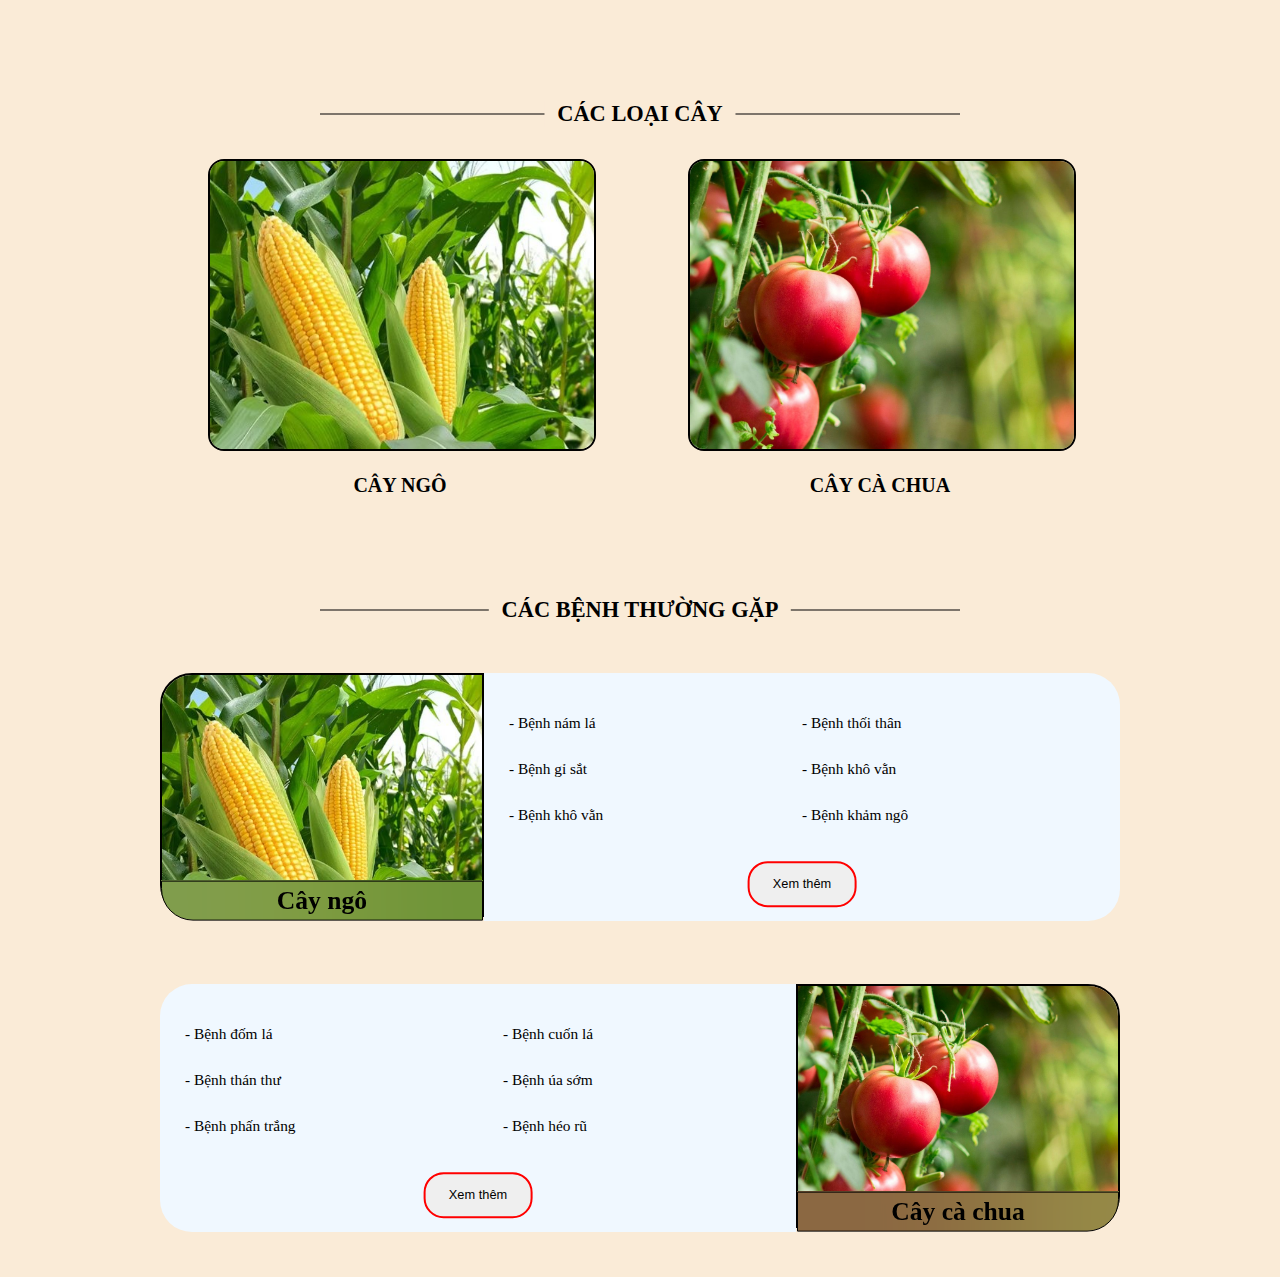
==== function/dictionary.html @ b1fa2b49 "first commit" ====
<!DOCTYPE html>
<html lang="en">
<head>
    <meta charset="UTF-8">
    <meta name="viewport" content="width=device-width, initial-scale=1.0">
    <link rel="stylesheet" href="dictionary.css">
    <script src="dictionary.js"></script>
</head>
<body>
    <div style="width: 1vw; height: 64px;"></div>

    <div class=" part">
        <div class=" partname">
            <hr>
            <p>Các loại cây</p>
        </div>
        <div class="gallery">
            <div class="img_item">
                <img src="../img/dictionary/corn.jpg" alt=""> <a class="name_img"> Cây ngô </a>
            </div>            
            <div class="img_item">
                <img src="../img/dictionary/tomato.jpg" alt=""> <a class="name_img"> Cây cà chua </a>
            </div>
        </div>
    </div>

    <div class=" part">
        <div class="partname">
            <hr>
            <p>Các bệnh thường gặp</p>
        </div>

        <div class="part">
            <div class="disease">
                <div class="plant">
                    <img class="disease_img right" src="../img/dictionary/corn.jpg" alt="" srcset="">
                    <p class="plant_name right">Cây ngô</p>
                </div>
                
                <div class="disease_name">
                    <ul class="right_left disease_items">
                        <li><a href="">Bệnh nám lá</a></li>
                        <li><a href="">Bệnh gỉ sắt</a></li>
                        <li><a href="">Bệnh khô vằn</a></li>
                    </ul>
                    <ul class="right_right disease_items">
                        <li><a href="">Bệnh thối thân</a></li>
                        <li><a href="">Bệnh khô vằn</a></li>
                        <li><a href="">Bệnh khảm ngô</a></li>
                    </ul>
                    
                    <button type="submit">Xem thêm</button>
                </div>
            </div>
        </div>

        

        <div class="part">
            <div class="disease">
                <div class="disease_name">
                    <ul class="left_left disease_items">
                        <li><a href="">Bệnh đốm lá</a></li>
                        <li><a href="">Bệnh thán thư</a></li>
                        <li><a href="">Bệnh phấn trắng</a></li>
                    </ul>
                    <ul class="left_right disease_items">
                        <li><a href="">Bệnh cuốn lá</a></li>
                        <li><a href="">Bệnh úa sớm</a></li>
                        <li><a href="">Bệnh héo rũ</a></li>
                    </ul>

                    <button type="submit">Xem thêm</button>
                </div>

                <div class="plant">
                    <img class="disease_img left" src="../img/dictionary/tomato.jpg" alt="" srcset="">
                    <p class="plant_name left">Cây cà chua</p>
                </div>
            </div>
        </div>
    </div>
    <div style="width: 1vw; height: 5vh;"></div>
    <script src="dictionary.js"></script>
</body>
</html>
---- function/dictionary.css ----
:root {
    --partbg: antiquewhite;
}
  
*{
    padding: 0;
    margin: 0;
}

body{
    height: 100vh;
    width: 100%;
    background-color: var(--partbg);
}

.part{
    width: 75vw;
    margin: 0 auto;
    margin-top: 0px;
    display: flex;
    flex-direction: column;
    height: auto;
    position: relative;
}


.partname {
    display: flex;
    margin-top: 50px;
    position: relative;
}
  
.partname hr {
    height: 1px;
    width: 50vw;
    background-color: black;
    border: none;
    position: absolute;
    left: 50%;
    transform: translate(-50%, -50%);
}
  
.partname p {
    position: absolute;
    left: 50%;
    transform: translate(-50%, -50%);
    background-color: var(--partbg);
    padding: 0 1vw;
    font-size: clamp(20px, 1.75vw, 35px);
    font-weight: 900;
    text-transform: uppercase;
}


.gallery{
    margin: 5vh auto;
    display: flex;
    flex-wrap: wrap;
    justify-content: space-around;
    width: 75vw;
}

.gallery img {
    border-radius: 16px;
    border: 2px solid black;
    width: 100%;
}

.img_item{
    text-align: center;
    width: 40%;
}

.gallery a{
    font-size: clamp(20px, 1.2vw, 35px);
    font-weight: 900;
    text-transform: uppercase;
    margin: auto;
    padding: 3px;
    color: black;
}

.name_img{
    z-index: 100;
    bottom: 0%;
}

.disease{
    margin: 7vh 0 0 0 ;
    display: flex;
    flex-direction: row;
}

.plant{
    position: relative;
}

.plant_name{
    font-size: clamp(24px, 2vw, 35px);
    position: absolute;
    left: 50%;
    transform: translate(-50%, -100%);
    backdrop-filter: blur(100px);
    font-weight: bolder;
    width: 25vw;
    text-align: center;
    line-height: 1.5;
    border: 1px solid black;
}

.disease_name{
    flex: 6;
    display: flex;
    width: 30vw;
    font-size: clamp(12px, 1.2vw, 30px);
    position: relative;
}

.left_left{
    flex: 1;
    padding-left: 25px;
    background-color: aliceblue;
    border-bottom-left-radius: 32px;
    border-top-left-radius: 32px;
}

.left_right{
    flex: 1;
    padding-left: 25px;
    background-color: aliceblue;
}

.right_left{
    flex: 1;
    padding-left: 25px;
    background-color: aliceblue;
}

.right_right{
    flex: 1;
    padding-right: 25px;
    background-color: aliceblue;
    border-bottom-right-radius: 32px;
    border-top-right-radius: 32px;
}

.disease_items{
    padding-top: 3vh;
}

.disease_img{
    width: 25vw;
    flex: 4;
    border: 2px solid black;
}

img.left{
    border-top-right-radius: 32px;
    border-bottom-right-radius: 32px;
}

img.right{
    border-top-left-radius: 32px;
    border-bottom-left-radius: 32px;
}

p.left{
    border-bottom-right-radius: 32px;
}

p.right{
    border-bottom-left-radius: 32px;
}

.disease ul {
    list-style-type: none; /* Loại bỏ các dấu đầu dòng mặc định */
}
  
.disease ul li:before {
    content: "- "; /* Thêm dấu gạch ngang trước mỗi mục */
}

a {
    text-decoration: none; /* Loại bỏ gạch chân mặc định của liên kết */
    color: inherit; /* Giữ nguyên màu chữ mặc định */
    line-height: 3;

}

a:hover{
    font-size: clamp(15px, calc(1.2vw + 3px), 35px);
    font-weight: bolder;
}

button{
    padding: 1.5vh 1.5vw;
    border-radius: 20px;
    border: 2px solid red;
    font-size: clamp(10px, 1vw, 25px);
    width: 8.5vw;
    margin: 0 auto;
    position: absolute;
    left: 50%;
    bottom: 0%;
    transform: translate(-50%, -30%);
}

button:hover {
    filter: drop-shadow(0.2vh 0.2vw 1px red);
    margin-top: 0.5vh;
    font-weight: bolder;
}

.overlay {
    position: fixed;
    top: 64vx;
    left: 0;
    right: 0;
    bottom: 0;
    width: 75vw;
    height: 100%;
    background-color: rgba(0, 0, 0, 0.5);
    display: flex;
    align-items: center;
    justify-content: center;
    z-index: 9999;
    margin: auto;
}

/* .content {
    background-color: #fff;
    padding: 20px;
} */
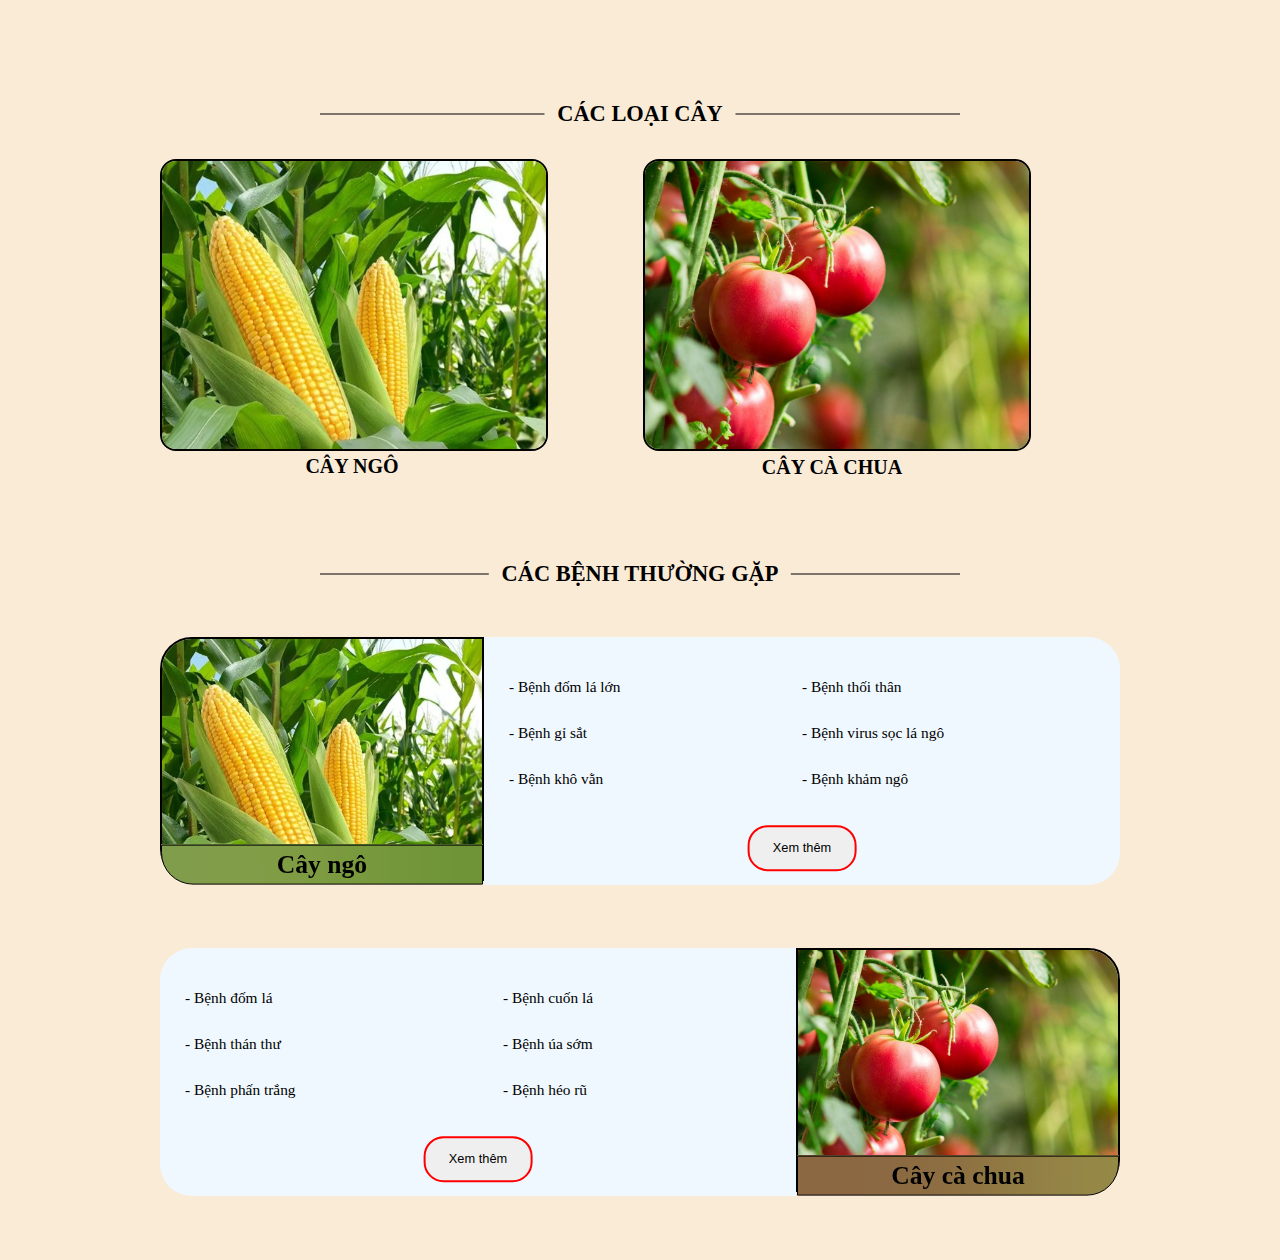
==== commit 887c85ce: "update" ====
--- a/function/dictionary.html
+++ b/function/dictionary.html
@@ -4,7 +4,6 @@
     <meta charset="UTF-8">
     <meta name="viewport" content="width=device-width, initial-scale=1.0">
     <link rel="stylesheet" href="dictionary.css">
-    <script src="dictionary.js"></script>
 </head>
 <body>
     <div style="width: 1vw; height: 64px;"></div>
@@ -16,10 +15,10 @@
         </div>
         <div class="gallery">
             <div class="img_item">
-                <img src="../img/dictionary/corn.jpg" alt=""> <a class="name_img"> Cây ngô </a>
+                <img src="../img/dictionary/corn.jpg" alt=""> <a class="name_img"> Cây ngô 
             </div>            
             <div class="img_item">
-                <img src="../img/dictionary/tomato.jpg" alt=""> <a class="name_img"> Cây cà chua </a>
+                <img src="../img/dictionary/tomato.jpg" alt=""> <a class="name_img"> Cây cà chua 
             </div>
         </div>
     </div>
@@ -39,17 +38,17 @@
                 
                 <div class="disease_name">
                     <ul class="right_left disease_items">
-                        <li><a href="">Bệnh nám lá</a></li>
-                        <li><a href="">Bệnh gỉ sắt</a></li>
-                        <li><a href="">Bệnh khô vằn</a></li>
+                        <li onclick="showmore()">Bệnh đốm lá lớn</li>
+                        <li onclick="showmore()">Bệnh gỉ sắt</li>
+                        <li onclick="showmore()">Bệnh khô vằn</li>
                     </ul>
                     <ul class="right_right disease_items">
-                        <li><a href="">Bệnh thối thân</a></li>
-                        <li><a href="">Bệnh khô vằn</a></li>
-                        <li><a href="">Bệnh khảm ngô</a></li>
+                        <li onclick="showmore()">Bệnh thối thân</li>
+                        <li onclick="showmore()">Bệnh virus sọc lá ngô</li>
+                        <li onclick="showmore()">Bệnh khảm ngô</li>
                     </ul>
                     
-                    <button type="submit">Xem thêm</button>
+                    <button type="submit" onclick="showmore()">Xem thêm</button>
                 </div>
             </div>
         </div>
@@ -60,17 +59,17 @@
             <div class="disease">
                 <div class="disease_name">
                     <ul class="left_left disease_items">
-                        <li><a href="">Bệnh đốm lá</a></li>
-                        <li><a href="">Bệnh thán thư</a></li>
-                        <li><a href="">Bệnh phấn trắng</a></li>
+                        <li onclick="showmore()">Bệnh đốm lá</li>
+                        <li onclick="showmore()">Bệnh thán thư</li>
+                        <li onclick="showmore()">Bệnh phấn trắng</li>
                     </ul>
                     <ul class="left_right disease_items">
-                        <li><a href="">Bệnh cuốn lá</a></li>
-                        <li><a href="">Bệnh úa sớm</a></li>
-                        <li><a href="">Bệnh héo rũ</a></li>
+                        <li onclick="showmore()">Bệnh cuốn lá</li>
+                        <li onclick="showmore()">Bệnh úa sớm</li>
+                        <li onclick="showmore()">Bệnh héo rũ</li>
                     </ul>
 
-                    <button type="submit">Xem thêm</button>
+                    <button type="submit" onclick="showmore()">Xem thêm</button>
                 </div>
 
                 <div class="plant">
@@ -80,7 +79,275 @@
             </div>
         </div>
     </div>
-    <div style="width: 1vw; height: 5vh;"></div>
+
+    <div class="showmore" id="show">
+        <img src="../img/logo.png" onclick="closeShow()" class="close" alt="" srcset="">
+        
+        <div class="show_part">
+            <p><strong><big>Cây Ngô</big></strong></p>
+            <div class="tomato">
+                <div class="left_p">
+                </div>
+                <div class="right_p">
+                   <div class="sc">
+                        <img id="sm_img" src="../img/bg_view.jpg">
+
+                        <div>
+                            <p class="d_name">Bệnh đốm lá lớn</p>
+                        
+                            <span class="mesure">
+    
+                                *Tác nhân gây bệnh
+                                
+                                Bệnh do nấm  Helminthosporium   turcicum  gây ra
+                                <br>
+                                
+                                *Biện pháp phòng trừ <br>
+                                
+                                – Luân canh trồng ngô với cây họ đậu.<br>
+                                
+                                – Dùng giống ngô chống bệnh<br>
+                                
+                                – Thu gom tàn dư cây ngô rồi đưa ra khỏi ruộng tiêu huỷ.
+                            </span>
+                        </div>
+                   </div>
+
+                   <div class="sc">
+                        <img id="sm_img" src="../img/bg_view.jpg">
+
+                        <div>
+                            <p class="d_name">Bệnh gỉ sắt</p>
+                    
+                            <span class="mesure">
+                                
+                                *Tác nhân gây bệnh
+                                
+                                Bệnh do nấm Puccinia maydis  gây ra.
+                                <br>
+                                *Biện pháp phòng trừ
+                                <br>
+                                – Vệ sinh đồng ruộng, tiêu diệt nguồn bệnh. Tăng cường thâm canh.
+                                <br>
+                                – Dùng thuốc trừ nấm: New Kasuran; Dithane; Anvil; Kumulus; Cavil; Tilvil; Vectra; Copper – zin C…
+                            </span> 
+                        </div>
+                   </div>
+
+                   <div class="sc">
+                        <img id="sm_img" src="../img/bg_view.jpg">
+
+                        <div>
+                            <p class="d_name">Bệnh khô vằn</p>
+                    
+                            <span class="mesure">
+                            
+                                * Triệu chứng bệnh
+                                
+                                Bệnh hại trên các bộ phận phiến lá, bẹ lá, thân và bắp ngô tạo ra các vết bệnh lớn màu xám tro, loang lổ đốm vằn da hổ, hình dạng bất định như dạng đám mây. Vết bệnh lan từ các bộ phận phía gốc cây lên tới áo bắp và bắp ngô, bông cờ làm cây, lá úa vàng tàn lụi, khô chết bắp thối khô. Vết bệnh khô vằn ngô cũng tương tự vết bệnh khô vằn hại trên lúa.
+                                <br>
+                                *Nguyên nhân gây bệnh
+                                <br>
+                                Bệnh do nấm Rhizoctonia solani Kuhn gây ra.
+                                
+                                <br>
+                                *Biện pháp phòng trừ
+                                <br>
+                                Khi bệnh xuất hiện có thể phun thuốc Validacin 5SL (1,5 l/ha); Tilt super 300ND 0,1% ( 0,4 l/ha); Rovral 50WP – 0,2% (1,5 kg/ha). Phun 2 – 3 lần cách nhau 10 ngày, kết hợp tỉa bóc lá bệnh khô chết trên cây.
+                            </span>
+                        </div>
+                   </div>
+
+                   <div class="sc">
+
+                    <img id="sm_img" src="../img/bg_view.jpg">
+
+                    <div>
+                      <p class="d_name">Bệnh thối thân</p>
+                  
+                      <span class="mesure">*Triệu chứng
+                          <br>
+                          – Bệnh làm thối phần trên của thân và gây ra các vết bệnh trên lá.
+                          <br>
+                          – Trên lá, ban đầu vết bệnh ươn ướt như giọt dầu, về sau  phần giữa vết bệnh khô, nhưng chung quanh vẫn còn một viền màu nhạt, sau tạo thành vết bệnh trên lá dài, kích thước rất khác nhau, cuối cùng lá bị bệnh rách theo chiều dọc và tướp ra.
+                          <br>
+                          
+                          *Tác nhân gây bệnh
+                          <br>
+                          – Bệnh do vi khuẩn Pseudomonas alboprecipitanas Rosen gây ra
+                          <br>
+                          
+                          *Biện pháp phòng trừ
+                          <br>
+                          – Sau thu hoạch dọn sạch tàn dư cây trồng đem ra khỏi ruộng và tiêu huỷ
+                          <br>
+                          
+                          – Dùng một số loại thuốc trừ vi khuẩn đặc hiệu phun trừ bệnh trên ngô theo chỉ dẫn.
+                      </span>
+                    </div>
+                   </div>
+
+                  <div class="sc">
+                    <img id="sm_img" src="../img/bg_view.jpg">
+
+                    <div>
+                        <p class="d_name">Bệnh virus sọc lá ngô</p>
+                
+                        <span class="mesure">*Đặc điểm nhận biết
+
+                            – Trên lá, các vệt bệnh màu vàng và vàng sáng, nằm rải rác trên khắp bề mặt phiến lá. Toàn bộ phiến lá chuyển thành mầu xanh đậm hơn các cây khoẻ. Khi ngô già các vùng bị bệnh chuyển thành màu nâu hoặc có màu đỏ, chết từng đám. Vào cuối giai đoạn sinh trưởng của ngô trên tất cả các lá ngô đều có các vết sọc. Triệu chứng điển hình là các gân lá ở mặt dưới dày lên. Trên rễ các cây bị bệnh nặng xuất hiện các đám tế bào bị chết dài vào khoảng 1 cm, toàn bộ hệ thống các rễ yếu đi. Các rễ con bị chết sớm
+                            <br>
+                            *Tác nhân gây bệnh
+                            <br>
+                            – Bệnh do virus Maize streak gây nên. Virus gây bệnh truyền bệnh chủ yếu bằng con đường môi giới là các loại rầy  Calligypona pellucida, C.marginata, C.propinqua…Virus phát triển mạnh trong điều kiện nhiệt độ từ 17 – 24oC.
+                            <br>
+                            *Biện pháp phòng trừ:
+                            <br>
+                            – Dùng giống chống bệnh
+                            <br>
+                            – Gieo ngô đúng thời vụ
+                            <br>
+                            – Phun thuốc trừ môi giới truyền bệnh bằng các loại thuốc đặc hiệu: Cypermethrin, Dimethoate, Nereistoxyn, …
+                        </span>
+                    </div>
+                  </div>
+
+                   <div class="sc">
+                    <img id="sm_img" src="../img/bg_view.jpg">
+
+                    <div>
+                        <p class="d_name">Bệnh khảm ngô</p>
+                    
+                            <span class="mesure">*Triệu chứng
+
+                                Ở gốc lá có các chấm màu đậm xen lẫn với màu nhạt, sau đó hoà hợp với nhau thành từng vết dọc theo phiến lá, lá bệnh chuyển dần sang màu vàng, về sau ở ria và đỉnh lá có pha sắc đỏ, màu đỏ dần hiện rõ lên. Cây thấp, lá co ngắn, có hiện tượng khảm đặc biệt rõ ở lá non và lá bánh tẻ. Bệnh sớm và nặng làm cho bắp bé đi, không có hạt hoặc rất ít hạt.
+                                <br>
+                                *Tác nhân gây bệnh: Bệnh do virus Maize dwarf mosaic gây ra
+                                <br>
+                                *Biện pháp phòng trừ
+                                <br>
+                                – Chọn cây sạch bệnh để lấy hạt làm giống
+                                <br>
+                                – Diệt côn trùng môi giới truyền bệnh (rệp)
+                                <br>
+                                – Vệ sinh đồng ruộng, làm sạch cỏ dại, thâm canh cây ngô.
+                            </span>
+                    </div>
+                   </div>
+
+                </div>
+            </div>
+        </div>
+
+        <div class="show_part">
+            <p>Cây Cà chua</p>
+            <div class="tomato">
+                <div class="left_p">
+                </div>
+                <div class="right_p">
+                   <div class="sc">
+                    <img id="sm_img" src="../img/bg_view.jpg">
+
+                    <div>
+                        <p class="d_name">Bệnh đốm lá</p>
+                
+                    <span class="mesure">Bệnh đốm lá là loại bệnh do vi khuẩn Septoria lycopersici gây ra.
+                        <br>
+                        Biện pháp phòng trừ:
+                        <br>
+                        Loại bỏ tất cả các lá bị nhiễm bệnh ngay khi bạn nhìn thấy chúng và sau đó phun các phần còn lại của cây bằng thuốc diệt nấm hữu cơ dựa trên đồng hoặc kali bicacbonat.
+                    </span>
+                    </div>
+                   </div>
+
+                  <div class="sc">
+                    <img id="sm_img" src="../img/bg_view.jpg">
+
+                    <div>
+                        <p class="d_name">Bệnh thán thư</p>
+            
+                    <span class="mesure">Bệnh thán thư cây cà chua do nấm Colletotrichum phomoides gây ra. 
+                    Biện pháp phòng bệnh:
+                    <br>
+                        Chọn giống ít nhiễm bệnh, trồng thưa và làm giàn chống để tạo sự thoáng khí cho cây. Tưới nước nhỏ giọt nên rễ tránh tưới quá nhiều lên lá cây đồng thời nên thu hoạch cà chua đúng thời điểm tránh để quả quá chín dễ mắc bệnh. Thu gom tiêu hủy các quả bị bệnh tránh lây lan trên diện tích rộng.
+                        <br>
+                        Khi phát hiện bệnh mới chớm nên phun một trong các loại thuốc sau: hoạt chất Azoxystrobin như Amista; hoạt chất Metomenostrobin như Ringo-L 20SC hoặc phun một trong các loại thuốc sau: Amistar 250SC, Plant 50WP, Antracol 70WP, Polyram 80DF, Daconil 500SC,…. Theo hướng dẫn sử dụng trên bao bì.
+                    </span>
+                    </div>
+                  </div>
+
+                   <div class="sc">
+                    <img id="sm_img" src="../img/bg_view.jpg">
+
+                        <div>
+                            <p class="d_name">Bệnh phấn trắng</p>
+                
+                            <span class="mesure">Bệnh phấn trắng là một bệnh nhiễm nấm có thể nhận biết ngay lập tức chính là lớp lá và thân cây bị mốc trắng bao phủ. 
+                            Biện pháp phòng trừ:
+                            <br>
+                            Nếu bạn phát hiện ra vấn đề sớm, hãy cắt bỏ và tiêu hủy tất cả các lá bị ảnh hưởng, sau đó phun cho cây hàng tuần với hỗn hợp một phần sữa với năm phần nước trong thời gian nấm mốc vẫn còn hoặc sử dụng thuốc xịt phòng ngừa bằng sulphur để điều trị.
+                            </span>
+                        </div>
+                   </div>
+
+                   <div class="sc">
+                    <img id="sm_img" src="../img/bg_view.jpg">
+
+                        <div>
+                            <p class="d_name">Bệnh cuốn lá</p>
+                
+                            <span class="mesure">Sâu cuốn lá cà chua, còn được gọi là bệnh xoăn lá là do nhiễm virus thường do rệp lây lan hoặc mang vào vườn của bạn thông qua cây con bị nhiễm bệnh. 
+                            <br>
+                            Biện pháp phòng trừ:
+                            <br>
+                            Cách chữa duy nhất là loại bỏ những cây bị nhiễm bệnh và xử lý chúng đúng cách. Tuy nhiên, hãy lưu ý rằng hiện tượng quăn lá tạm thời có thể xảy ra khi tưới nước không nhất quán, vì vậy hãy loại trừ nguyên nhân này trước khi thực hiện nhổ cây.
+                            </span>
+                        </div>
+                   </div>
+
+                   <div class="sc">
+                    <img id="sm_img" src="../img/bg_view.jpg">
+
+                        <div>
+                            <p class="d_name">Bệnh úa sớm</p>
+                
+                            <span class="mesure">Tác nhân gây bệnh
+                            Bệnh úa sớm trên cây cà chua còn được biết đến là bệnh đốm vòng, đây là loại bệnh thường xảy ra phổ biến trên cây cà chua do nấm Alternaria linariae là tác nhân gây ra.
+                            <br>
+                            Bệnh úa sớm có khả năng gây hại trên các loại cây thuộc họ cà như: cà chua, cà tím, ớt, khoai tây…
+                            <br>
+                            Khi gây hại, bệnh thường làm rụng lá của cây và từ đó làm giảm năng suất
+                            
+                            </span>
+                        </div>
+                   </div>
+
+                   <div class="sc">
+                    <img id="sm_img" src="../img/bg_view.jpg">
+
+                    <div>
+                        <p class="d_name">Bệnh héo rũ</p>
+                
+                        <span class="mesure">
+                            
+                            Triệu chứng
+                            Khi mới xâm nhập và phát triển bệnh, cây cà chua sẽ xuất hiện biểu hiện như bị héo một phần hoặc héo cả cây.
+                            
+                            <br>
+                            Biện pháp quản lý<br>
+                            Tăng cường bón phân hữu cơ sinh học và các loại phân hữu cơ ủ hoai mục<br>
+                            Tạo rãnh thoát nước tốt cho vườn cà chua<br>
+                            Cải thiện pH đất bằng cách phun vôi định kỳ hoặc sử dụng bộ đôi Vermi Max + Ligno Max của Tanixa
+                        </span>
+                    </div>
+                   </div>
+                </div>
+            </div>
+        </div>
+    </div>
+
+    <div style="width: 1vw; height: 64px;"></div>
+
     <script src="dictionary.js"></script>
 </body>
 </html>--- a/function/dictionary.css
+++ b/function/dictionary.css
@@ -11,6 +11,7 @@
     height: 100vh;
     width: 100%;
     background-color: var(--partbg);
+    position: relative;
 }
 
 .part{
@@ -180,14 +181,14 @@
     content: "- "; /* Thêm dấu gạch ngang trước mỗi mục */
 }
 
-a {
+li {
     text-decoration: none; /* Loại bỏ gạch chân mặc định của liên kết */
     color: inherit; /* Giữ nguyên màu chữ mặc định */
     line-height: 3;
 
 }
 
-a:hover{
+li:hover{
     font-size: clamp(15px, calc(1.2vw + 3px), 35px);
     font-weight: bolder;
 }
@@ -230,4 +231,55 @@
 /* .content {
     background-color: #fff;
     padding: 20px;
-} */+} */
+
+
+.showmore{
+    position: absolute;
+    background-color: aqua;
+    width: 80vw;
+    z-index: 99999;
+    top: 100px;
+    left: 50%;
+    transform: translateX(-50%);
+    display: none;
+    padding: 8px;
+    border-radius: 16px;
+}
+
+.corn, .tomato{
+    display: flex;
+}
+.showmore img{
+    width: 30vw;
+}
+
+img.close {
+    width: 3vw;
+    height: 3vw;
+    position: absolute;
+    top: 0;
+    right: 0;
+}
+
+.show_part p{
+    text-align: center;
+}
+
+.right_p{
+    padding: 0 20px;
+}
+
+.sc{
+    display: flex;
+    margin-bottom: 30px;
+}
+
+.sc div{
+    margin: 0 40px;
+    line-height: 2;
+}
+
+p.d_name{
+    width: calc(40vw - 40px);
+}